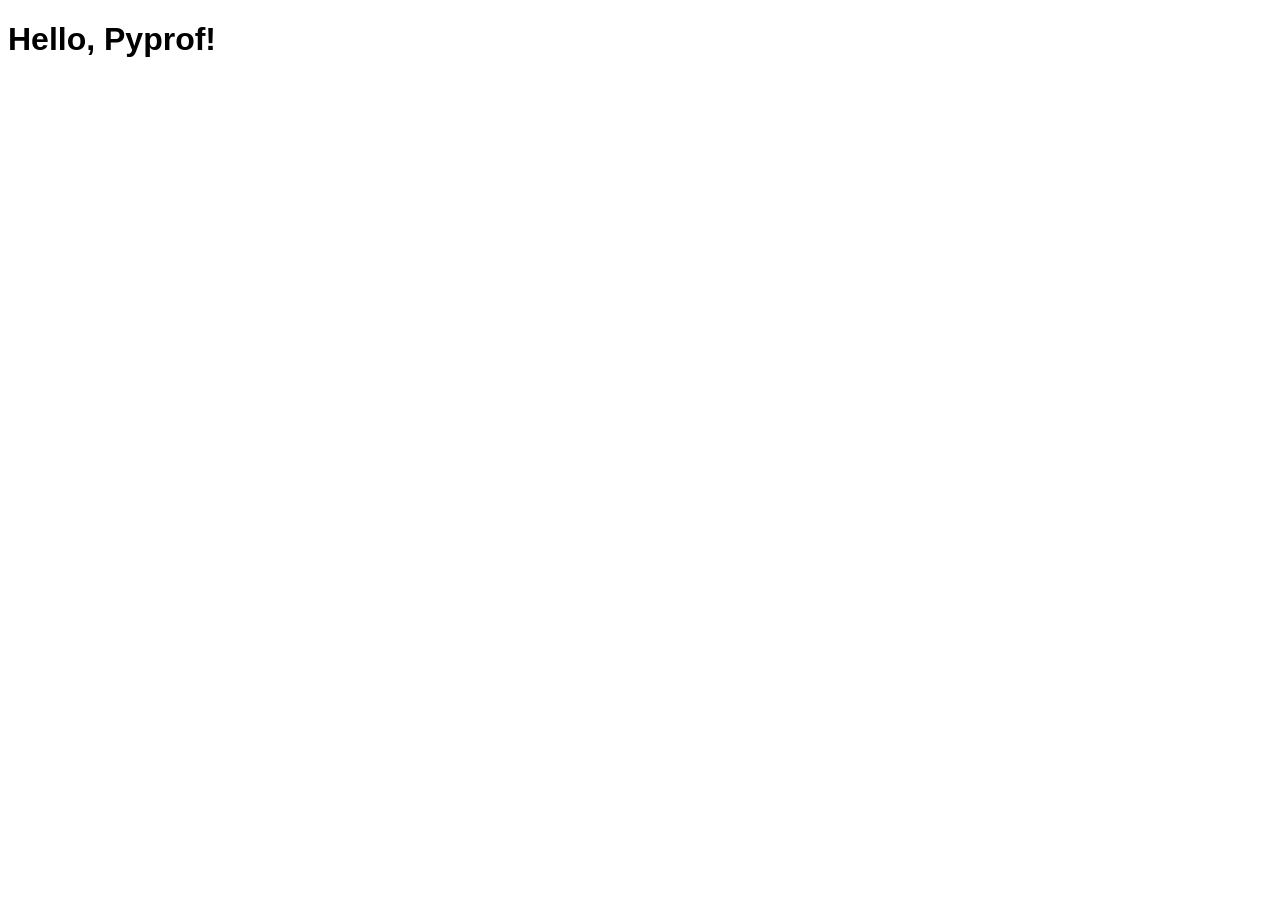
==== index.html @ 84cb492e "second" ====
<!DOCTYPE html>
<html lang="en">
<head>
    <meta charset="UTF-8">
    <meta name="viewport" content="width=device-width, initial-scale=1.0">
    <link rel="stylesheet" href="style.css">
    <title>Document</title>
</head>
<body>
    <h1>Hello, Pyprof!</h1>
    <script src="script.js"></script>
</body>
</html>
---- style.css ----
h1{
    font-family: 'Lucida Sans', 'Lucida Sans Regular', 'Lucida Grande', 'Lucida Sans Unicode', Geneva, Verdana, sans-serif;
}
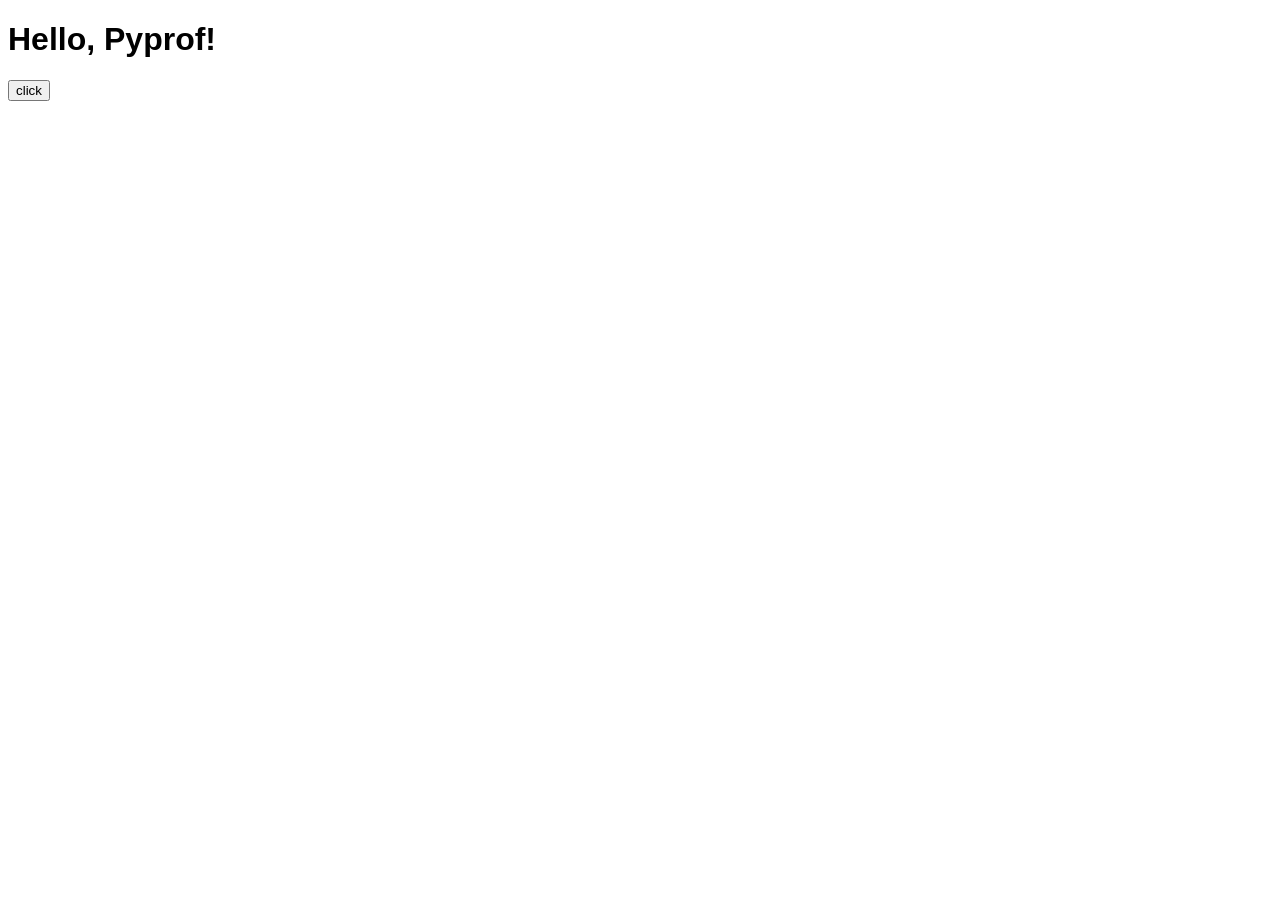
==== commit 5d9ba7c9: "test" ====
--- a/index.html
+++ b/index.html
@@ -7,7 +7,8 @@
     <title>Document</title>
 </head>
 <body>
-    <h1>Hello, Pyprof!</h1>
+    <h1 id="txt">Hello, Pyprof!</h1>
     <script src="script.js"></script>
+    <input type="button" value="click" id="butClick">
 </body>
 </html>
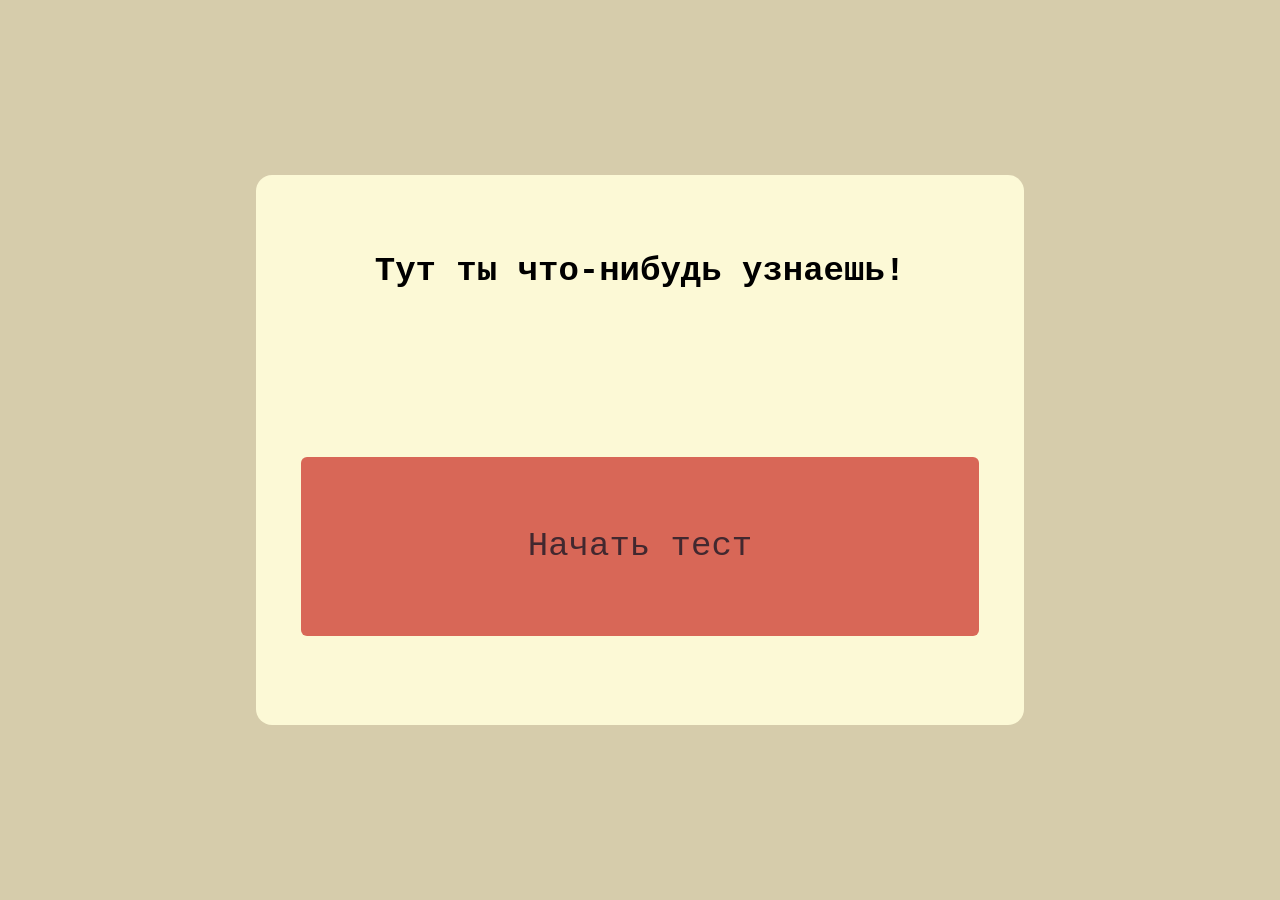
==== commit 3ffd7fd2: "almost ready" ====
--- a/index.html
+++ b/index.html
@@ -1,14 +1,25 @@
 <!DOCTYPE html>
 <html lang="en">
+
 <head>
     <meta charset="UTF-8">
     <meta name="viewport" content="width=device-width, initial-scale=1.0">
     <link rel="stylesheet" href="style.css">
-    <title>Document</title>
+    <title>Test</title>
+    
 </head>
+
 <body>
-    <h1 id="txt">Hello, Pyprof!</h1>
+    <main>
+        <h1 id="txt">Тут ты что-нибудь узнаешь!</h1>
+        <div class="buttons">
+            <input type="button" value="oneClick" id="butClick1">
+            <input type="button" value="twoClick" id="butClick2">
+            <input type="button" value="Начать тест" id="butClick3" style="display: block;">
+        </div>
+
+    </main>
     <script src="script.js"></script>
-    <input type="button" value="click" id="butClick">
 </body>
+
 </html>
--- a/style.css
+++ b/style.css
@@ -1,3 +1,67 @@
-h1{
-    font-family: 'Lucida Sans', 'Lucida Sans Regular', 'Lucida Grande', 'Lucida Sans Unicode', Geneva, Verdana, sans-serif;
-}+  * {
+      margin: 0;
+      padding: 0;
+      box-sizing: border-box;
+      font-family: 'Courier New', Courier, monospace;
+      font-size: 34px;
+  }
+
+  body {
+      display: flex;
+      justify-content: center;
+      align-items: center;
+      height: 100vh;
+      background-color: rgb(214, 204, 171)
+  }
+
+  main {
+      background-color: rgb(252, 249, 214);
+      width: 768px;
+      height: 550px;
+      border-radius: 16px;
+
+      position: relative;
+      display: flex;
+      flex-direction: column;
+      align-items: center;
+      justify-content: top;
+      /* padding-top: 7%; */
+  }
+
+  h1 {
+      margin-top: 10%;
+
+  }
+
+  .buttons {
+      width: 90%;
+      height: 35%;
+
+      position: absolute;
+      bottom: 15%;
+      display: flex;
+      flex-direction: row;
+      justify-content: space-around;
+  }
+
+  input[type=button] {
+      cursor: pointer;
+      border-radius: 6px;
+      border: none;
+      outline: none;
+      margin: 1%;
+      width: 100%;
+      display: none;
+
+      background-color: rgb(216, 103, 87);
+      color: rgb(66, 40, 47);
+      transition: .1s;
+  }
+
+  input[type=button]:hover {
+      transform: scale(1.05);
+  }
+
+  input[type=button]:active {
+      background-color: rgb(156, 74, 64)
+  }
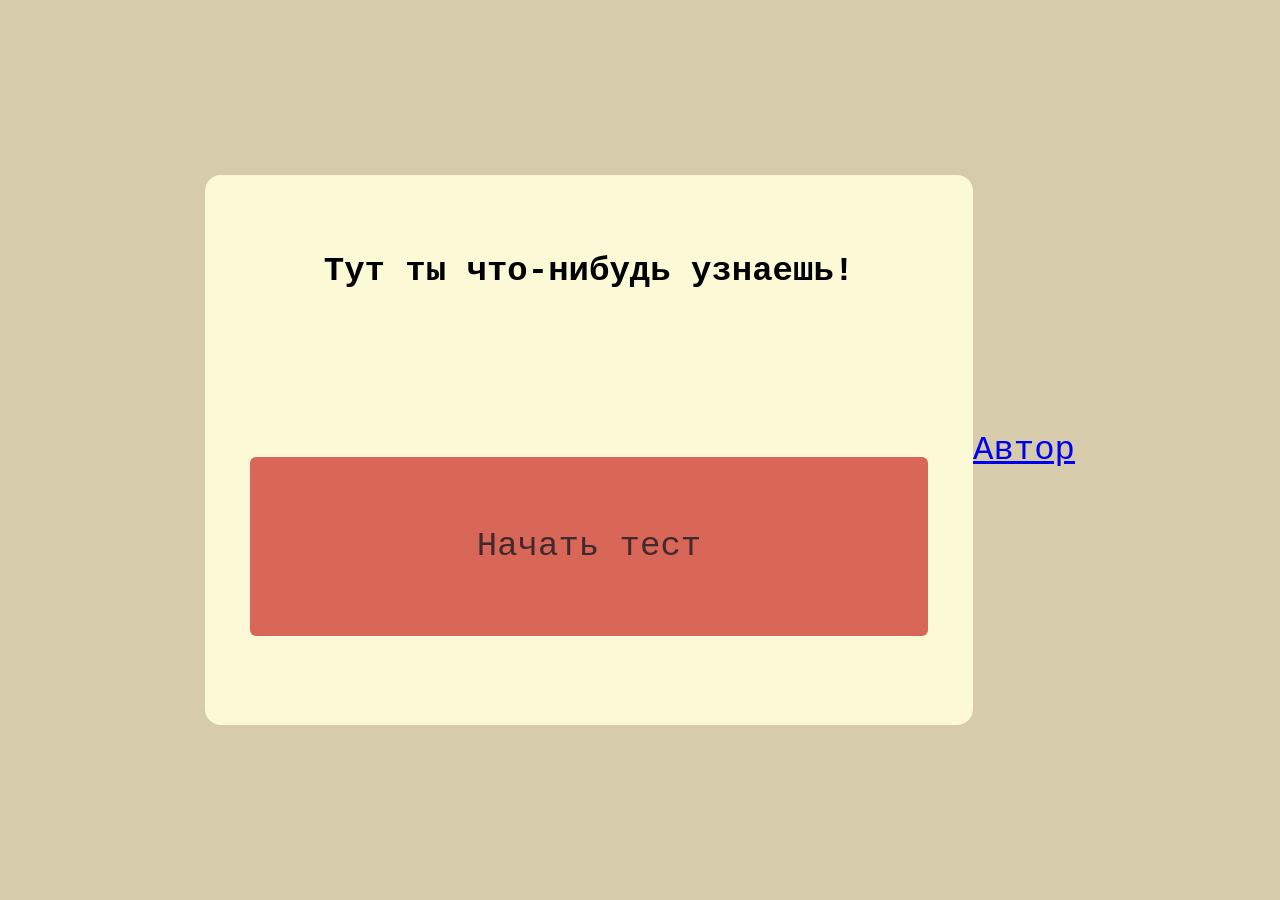
==== commit bf160547: "added ico and reload result" ====
--- a/index.html
+++ b/index.html
@@ -4,9 +4,10 @@
 <head>
     <meta charset="UTF-8">
     <meta name="viewport" content="width=device-width, initial-scale=1.0">
+    <link rel="shortcut icon" href="doc.ico" type="image/x-icon">
     <link rel="stylesheet" href="style.css">
     <title>Test</title>
-    
+
 </head>
 
 <body>
@@ -17,8 +18,8 @@
             <input type="button" value="twoClick" id="butClick2">
             <input type="button" value="Начать тест" id="butClick3" style="display: block;">
         </div>
-
     </main>
+    <p id="author"><a target="_blank" href="#author">Автор</a></p>
     <script src="script.js"></script>
 </body>
 
--- a/style.css
+++ b/style.css
@@ -30,7 +30,7 @@
 
   h1 {
       margin-top: 10%;
-
+text-align: center;
   }
 
   .buttons {
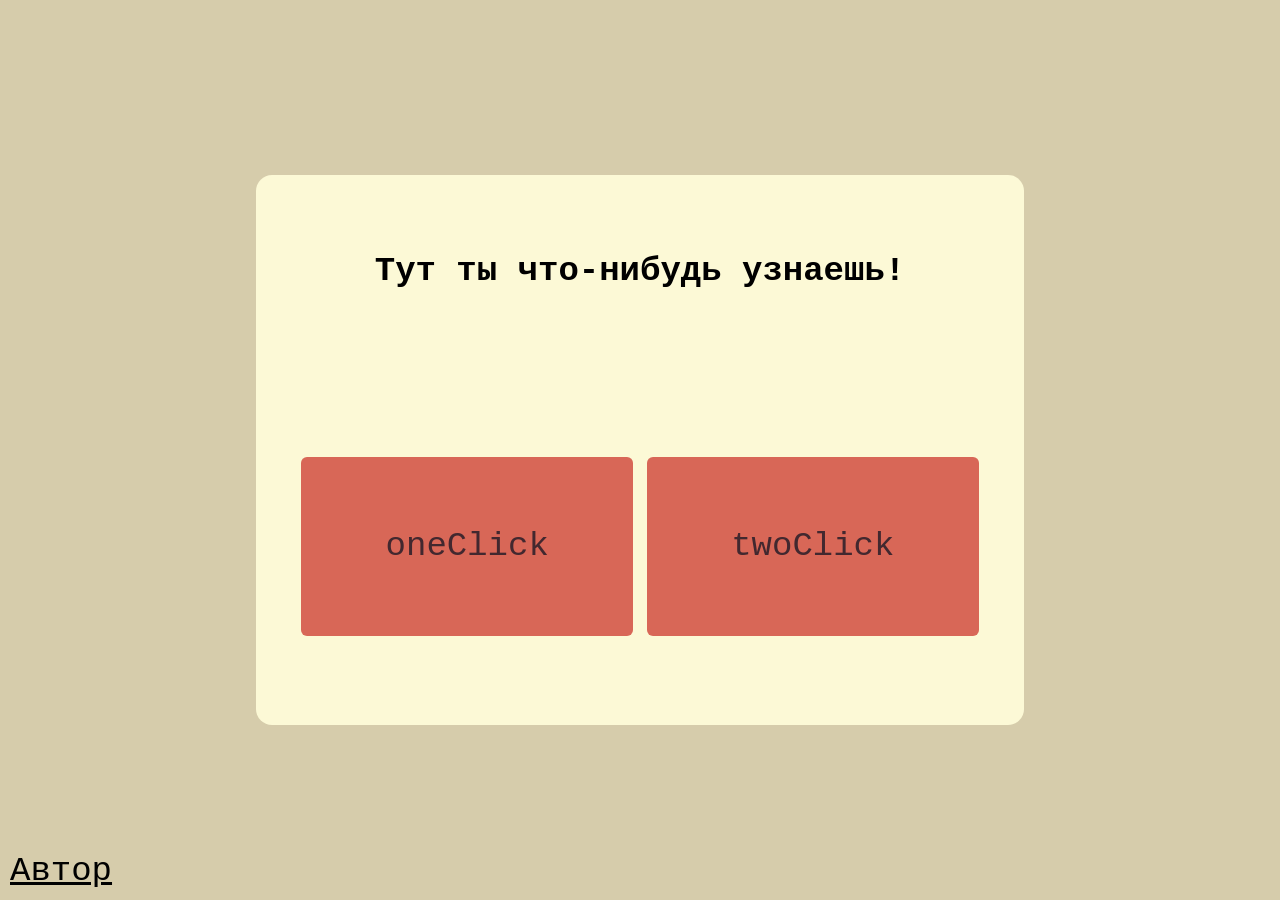
==== commit b807b95a: "minimum" ====
--- a/index.html
+++ b/index.html
@@ -16,7 +16,7 @@
         <div class="buttons">
             <input type="button" value="oneClick" id="butClick1">
             <input type="button" value="twoClick" id="butClick2">
-            <input type="button" value="Начать тест" id="butClick3" style="display: block;">
+            <!-- <input type="button" value="Начать тест" id="butClick3" style="display: block;"> -->
         </div>
     </main>
     <p id="author"><a target="_blank" href="#author">Автор</a></p>
--- a/style.css
+++ b/style.css
@@ -1,67 +1,83 @@
-  * {
-      margin: 0;
-      padding: 0;
-      box-sizing: border-box;
-      font-family: 'Courier New', Courier, monospace;
-      font-size: 34px;
-  }
+* {
+    margin: 0;
+    padding: 0;
+    box-sizing: border-box;
+    font-family: 'Courier New', Courier, monospace;
+    font-size: 34px;
+}
 
-  body {
-      display: flex;
-      justify-content: center;
-      align-items: center;
-      height: 100vh;
-      background-color: rgb(214, 204, 171)
-  }
+body {
+    display: flex;
+    justify-content: center;
+    align-items: center;
+    height: 100vh;
+    background-color: rgb(214, 204, 171)
+}
 
-  main {
-      background-color: rgb(252, 249, 214);
-      width: 768px;
-      height: 550px;
-      border-radius: 16px;
+main {
+    background-color: rgb(252, 249, 214);
+    width: 768px;
+    height: 550px;
+    border-radius: 16px;
 
-      position: relative;
-      display: flex;
-      flex-direction: column;
-      align-items: center;
-      justify-content: top;
-      /* padding-top: 7%; */
-  }
+    position: relative;
+    display: flex;
+    flex-direction: column;
+    align-items: center;
+    justify-content: top;
+    /* padding-top: 7%; */
+}
 
-  h1 {
-      margin-top: 10%;
-text-align: center;
-  }
+h1 {
+    margin-top: 10%;
+    text-align: center;
+}
 
-  .buttons {
-      width: 90%;
-      height: 35%;
+#author {
+    display: block;
+    position: absolute;
+    bottom: 10px;
+    left: 10px;
+}
 
-      position: absolute;
-      bottom: 15%;
-      display: flex;
-      flex-direction: row;
-      justify-content: space-around;
-  }
+#author a {
+    color: black;
+    text-decoration: no;
+}
 
-  input[type=button] {
-      cursor: pointer;
-      border-radius: 6px;
-      border: none;
-      outline: none;
-      margin: 1%;
-      width: 100%;
-      display: none;
+.buttons {
+    width: 90%;
+    height: 35%;
 
-      background-color: rgb(216, 103, 87);
-      color: rgb(66, 40, 47);
-      transition: .1s;
-  }
+    position: absolute;
+    bottom: 15%;
+    display: flex;
+    flex-direction: row;
+    justify-content: space-around;
+}
 
-  input[type=button]:hover {
-      transform: scale(1.05);
-  }
+input[type=button] {
+    cursor: pointer;
+    border-radius: 6px;
+    border: none;
+    outline: none;
+    margin: 1%;
+    max-width: 100%;
+    width: 350px;
+    /* display: none; */
+    display: block;
 
-  input[type=button]:active {
-      background-color: rgb(156, 74, 64)
-  }+    background-color: rgb(216, 103, 87);
+    color: rgb(66, 40, 47);
+    transition: .1s;
+}
+
+input[type=button]:hover {
+    transform: scale(1.05);
+}
+
+input[type=button]:active {
+    background-color: rgb(156, 74, 64);
+    transform: scale(.95);
+
+}
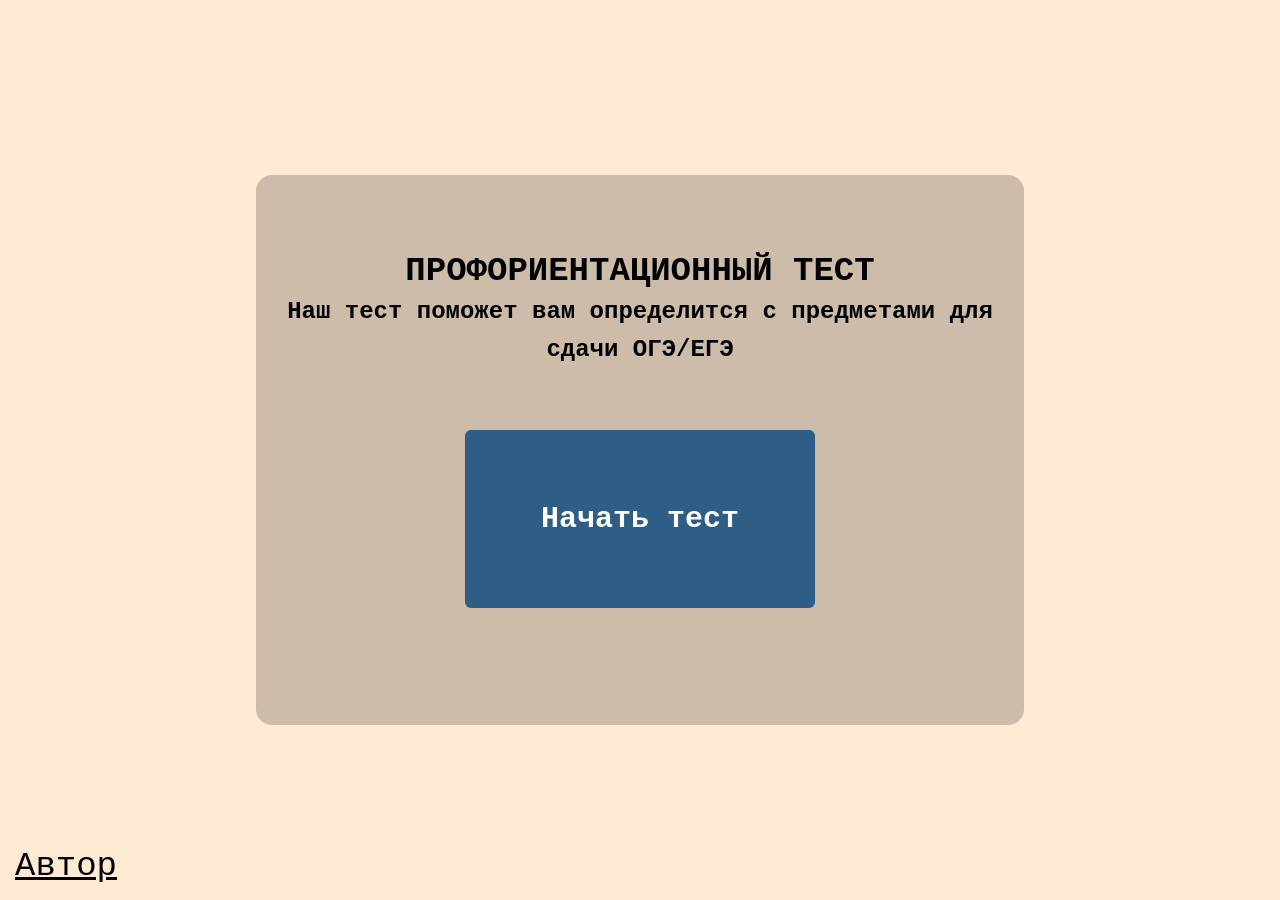
==== commit be88cbb0: "Artem`s files" ====
--- a/index.html
+++ b/index.html
@@ -4,23 +4,33 @@
 <head>
     <meta charset="UTF-8">
     <meta name="viewport" content="width=device-width, initial-scale=1.0">
-    <link rel="shortcut icon" href="doc.ico" type="image/x-icon">
     <link rel="stylesheet" href="style.css">
-    <title>Test</title>
+    <link rel="shortcut icon" href="favicon.ico" type="image/x-icon">
+    <title>PyProf</title>
 
+    
 </head>
 
 <body>
     <main>
-        <h1 id="txt">Тут ты что-нибудь узнаешь!</h1>
-        <div class="buttons">
-            <input type="button" value="oneClick" id="butClick1">
-            <input type="button" value="twoClick" id="butClick2">
-            <!-- <input type="button" value="Начать тест" id="butClick3" style="display: block;"> -->
+
+        <h1 id="text">
+            ПРОФОРИЕНТАЦИОННЫЙ ТЕСТ <br>
+            <span style="font-size: 24px;">
+                Наш тест поможет вам определится
+                с предметами для сдачи ОГЭ/ЕГЭ
+            </span> 
+        </h1>
+        <div class="btn_group">
+            <input type="button" value="Программист" class="buttons" id="first_btn">
+            <input type="button" value="Врач" class="buttons" id="second_btn">
+            <input type="button" value="Начать тест" class="buttons" id="start_btn">
         </div>
     </main>
-    <p id="author"><a target="_blank" href="#author">Автор</a></p>
-    <script src="script.js"></script>
+    <p class="author"><a href="https://vk.com/id600479127" target="_blank">Автор</a></p>
+    <script src="script.js">
+
+    </script>
 </body>
 
 </html>
--- a/style.css
+++ b/style.css
@@ -7,77 +7,75 @@
 }
 
 body {
+    /* width: 100%; */
+    height: 100vh;
+    background-color: rgb(255, 235, 212);
     display: flex;
     justify-content: center;
     align-items: center;
-    height: 100vh;
-    background-color: rgb(214, 204, 171)
 }
 
 main {
-    background-color: rgb(252, 249, 214);
     width: 768px;
     height: 550px;
-    border-radius: 16px;
-
-    position: relative;
+    background-color: rgb(205, 188, 169);
     display: flex;
     flex-direction: column;
     align-items: center;
-    justify-content: top;
-    /* padding-top: 7%; */
+    border-radius: 16px;
+    position: relative;
 }
 
-h1 {
+#text {
     margin-top: 10%;
     text-align: center;
+    margin-left: 20px;
+    margin-right: 20px;
 }
 
-#author {
-    display: block;
+.btn_group {
+    border-radius: 10px;
+    width: 93%;
+    height: 35%;
+    display: flex;
+    justify-content: space-around;
     position: absolute;
-    bottom: 10px;
-    left: 10px;
-}
+    bottom: 20%;
 
-#author a {
-    color: black;
-    text-decoration: no;
 }
 
 .buttons {
-    width: 90%;
-    height: 35%;
-
-    position: absolute;
-    bottom: 15%;
-    display: flex;
-    flex-direction: row;
-    justify-content: space-around;
-}
-
-input[type=button] {
+    width: 350px;
+    text-wrap: wrap;
     cursor: pointer;
     border-radius: 6px;
     border: none;
     outline: none;
     margin: 1%;
-    max-width: 100%;
-    width: 350px;
-    /* display: none; */
-    display: block;
-
-    background-color: rgb(216, 103, 87);
-    color: rgb(66, 40, 47);
+    display: none;
+    background-color: rgb(46, 94, 134);
+    color: white;
     transition: .1s;
+    font-size: 30px;
+    font-weight: 550;
+    padding: 10px;
 }
 
-input[type=button]:hover {
+.buttons:hover {
     transform: scale(1.05);
 }
 
-input[type=button]:active {
-    background-color: rgb(156, 74, 64);
-    transform: scale(.95);
-
+.buttons:active {
+    transform: scale(1.02);
+    background-color: rgb(40, 82, 117);
+}
+.author {
+    display: block;
+    position: absolute;
+    bottom: 15px;
+    left: 15px;
+}
+.author a{
+    /* text-decoration: none; */
+    color: black;
 }
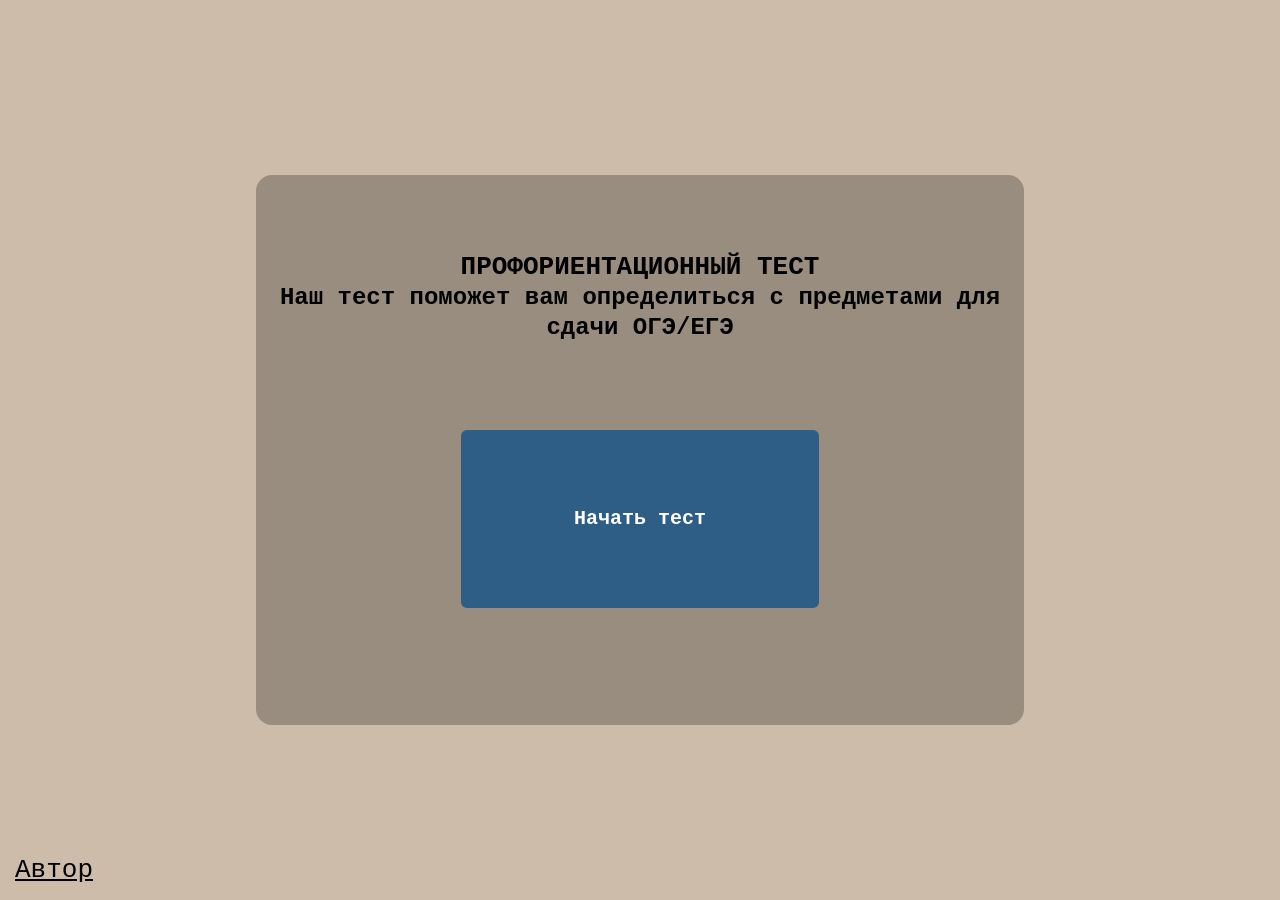
==== commit 12df537c: "Добавили метрику" ====
--- a/index.html
+++ b/index.html
@@ -8,24 +8,47 @@
     <link rel="shortcut icon" href="favicon.ico" type="image/x-icon">
     <title>PyProf</title>
 
-    
+    <!-- Yandex.Metrika counter -->
+    <script type="text/javascript">
+        (function (m, e, t, r, i, k, a) {
+            m[i] = m[i] || function () { (m[i].a = m[i].a || []).push(arguments) };
+            m[i].l = 1 * new Date();
+            for (var j = 0; j < document.scripts.length; j++) { if (document.scripts[j].src === r) { return; } }
+            k = e.createElement(t), a = e.getElementsByTagName(t)[0], k.async = 1, k.src = r, a.parentNode.insertBefore(k, a)
+        })(window, document, 'script', 'https://mc.yandex.ru/metrika/tag.js?id=109192890', 'ym');
+
+        ym(109192890, 'init', { ssr: true, webvisor: true, clickmap: true, ecommerce: "dataLayer", referrer: document.referrer, url: location.href, accurateTrackBounce: true, trackLinks: true });
+    </script>
+    <noscript>
+        <div><img src="https://mc.yandex.ru/watch/109192890" style="position:absolute; left:-9999px;" alt="" /></div>
+    </noscript>
+    <!-- /Yandex.Metrika counter -->
 </head>
 
 <body>
+    <div id="scala"></div>
     <main>
-
+        <div id="info">
+            <p id="opis1">
+                описание - 1
+            </p>
+            <p id="opis2">
+                описание - 2
+            </p>
+        </div>
         <h1 id="text">
             ПРОФОРИЕНТАЦИОННЫЙ ТЕСТ <br>
             <span style="font-size: 24px;">
-                Наш тест поможет вам определится
+                Наш тест поможет вам определиться
                 с предметами для сдачи ОГЭ/ЕГЭ
-            </span> 
+            </span>
         </h1>
         <div class="btn_group">
             <input type="button" value="Программист" class="buttons" id="first_btn">
             <input type="button" value="Врач" class="buttons" id="second_btn">
             <input type="button" value="Начать тест" class="buttons" id="start_btn">
         </div>
+        <input type="button" value="Подсказка" id="infoBtn">
     </main>
     <p class="author"><a href="https://vk.com/id600479127" target="_blank">Автор</a></p>
     <script src="script.js">
@@ -33,4 +56,5 @@
     </script>
 </body>
 
+
 </html>
--- a/style.css
+++ b/style.css
@@ -1,31 +1,67 @@
 * {
+
     margin: 0;
     padding: 0;
     box-sizing: border-box;
     font-family: 'Courier New', Courier, monospace;
-    font-size: 34px;
+    font-size: 26px;
+    touch-action: manipulation;
 }
 
 body {
     /* width: 100%; */
     height: 100vh;
-    background-color: rgb(255, 235, 212);
+    background-color: rgb(205, 188, 169);
     display: flex;
     justify-content: center;
     align-items: center;
 }
 
 main {
-    width: 768px;
+    max-width: 768px;
+    width: 100%;
     height: 550px;
-    background-color: rgb(205, 188, 169);
+    background-color: rgb(153, 141, 127);
     display: flex;
     flex-direction: column;
     align-items: center;
     border-radius: 16px;
     position: relative;
 }
+#info {
+    position: absolute;
+    top: 0;
+    width: 100%;
+    border-radius: 16px;
+    background-color: rgb(153, 141, 127);
+    height: 80%;
+    z-index: 9;
+    display: none;
+    flex-direction: column;
+    justify-content: space-evenly;
+    /* align-items: ; */
+    padding-left: 20px;
+    color: black;
+   
+}
+#info.show{
+    display: flex;
+}
+#infoBtn {
+    border: none;
+    outline: none;
+    position: absolute;
+    bottom: 40px;
+    background: none;
+    text-decoration: underline;
+    cursor: pointer;
+    display: none;
+    color: black;
 
+}
+#infoBtn.show{
+    display: block;
+}
 #text {
     margin-top: 10%;
     text-align: center;
@@ -45,7 +81,7 @@
 }
 
 .buttons {
-    width: 350px;
+    width: 50%;
     text-wrap: wrap;
     cursor: pointer;
     border-radius: 6px;
@@ -56,26 +92,40 @@
     background-color: rgb(46, 94, 134);
     color: white;
     transition: .1s;
-    font-size: 30px;
+    font-size: 20px;
     font-weight: 550;
-    padding: 10px;
-}
-
-.buttons:hover {
-    transform: scale(1.05);
+    /* padding: 10px; */
+    overflow: hidden;
 }
 
 .buttons:active {
     transform: scale(1.02);
-    background-color: rgb(40, 82, 117);
+    background-color: rgb(40, 81, 116);
 }
+
 .author {
     display: block;
     position: absolute;
     bottom: 15px;
     left: 15px;
 }
-.author a{
+
+.author a {
     /* text-decoration: none; */
     color: black;
-}+}
+#scala{
+    position: absolute;
+    top: 0;
+    left: 0;
+    width: 0%;
+    height: 5px;
+    background-color: rgb(103, 146, 134);
+    transition: .5s;
+}
+
+@media(min-width: 768px) {
+    .buttons:hover {
+        transform: scale(1.05);
+    }
+}
